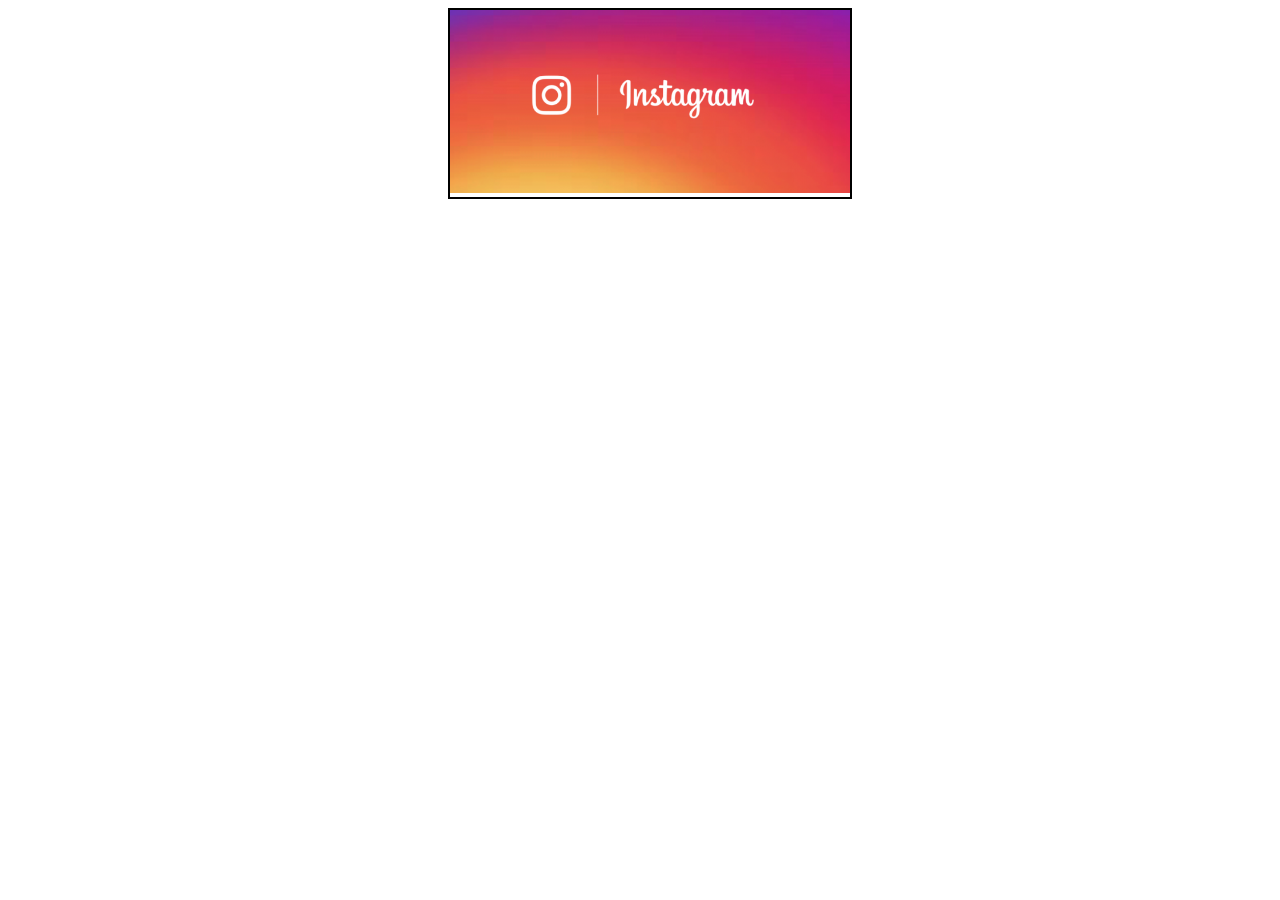
==== index.html @ fe0c8ac7 "add files" ====
<!DOCTYPE html>
<html>
<head>
	<title>API Test</title>
	<link rel="stylesheet" type="text/css" href="style.css">
	<script src="http://ajax.googleapis.com/ajax/libs/jquery/1.7.1/jquery.min.js" type="text/javascript"></script>
	<script src="call.js"></script>
</head>
<body>
<div id="instagram-div">
		<a id="banner-image" href="https://www.instagram.com/instagram/"><img id="banner" src = "instagram.png" alt = "problem"/></a>
		<div class="slide" id="feed-div">
		</div>
</div>

</body>
</html>
---- style.css ----
#instagram-div{
	position: absolute;
  left: 35%;
  width: 400px;
  border: 2px black solid;

}

#banner{
	width: 100%;
}

.slide {
    overflow: auto;
    max-width: 100%;
  max-height: 600px; 
}

.caption{
	font-family: freight-sans-pro, sans-serif;
font-style: normal;
font-weight: 300;
}

.userName{
	font-family: freight-sans-pro, sans-serif;
	text-decoration: none;
	color: #1144ab;
	transition: color .25s ease-in-out;
   -moz-transition: color .25s ease-in-out;
   -webkit-transition: color .25s ease-in-out;
}
.userName:hover{
	color: #5f92fa;
}
#banner-image{
	opacity: 1;
   transition: opacity .25s ease-in-out;
   -moz-transition: opacity .25s ease-in-out;
   -webkit-transition: opacity .25s ease-in-out;
}

#banner-image:hover{
opacity: .5;
}

#more-background{
	background-color: #c2c6cc;
}

#more{
	font-size: 30px;
	font-family: freight-sans-pro, sans-serif;
	text-align: center;
	text-decoration: none;
	color: #1144ab;
	transition: color .25s ease-in-out;
   -moz-transition: color .25s ease-in-out;
   -webkit-transition: color .25s ease-in-out;
}

#more:hover{
	color: #5f92fa;
}
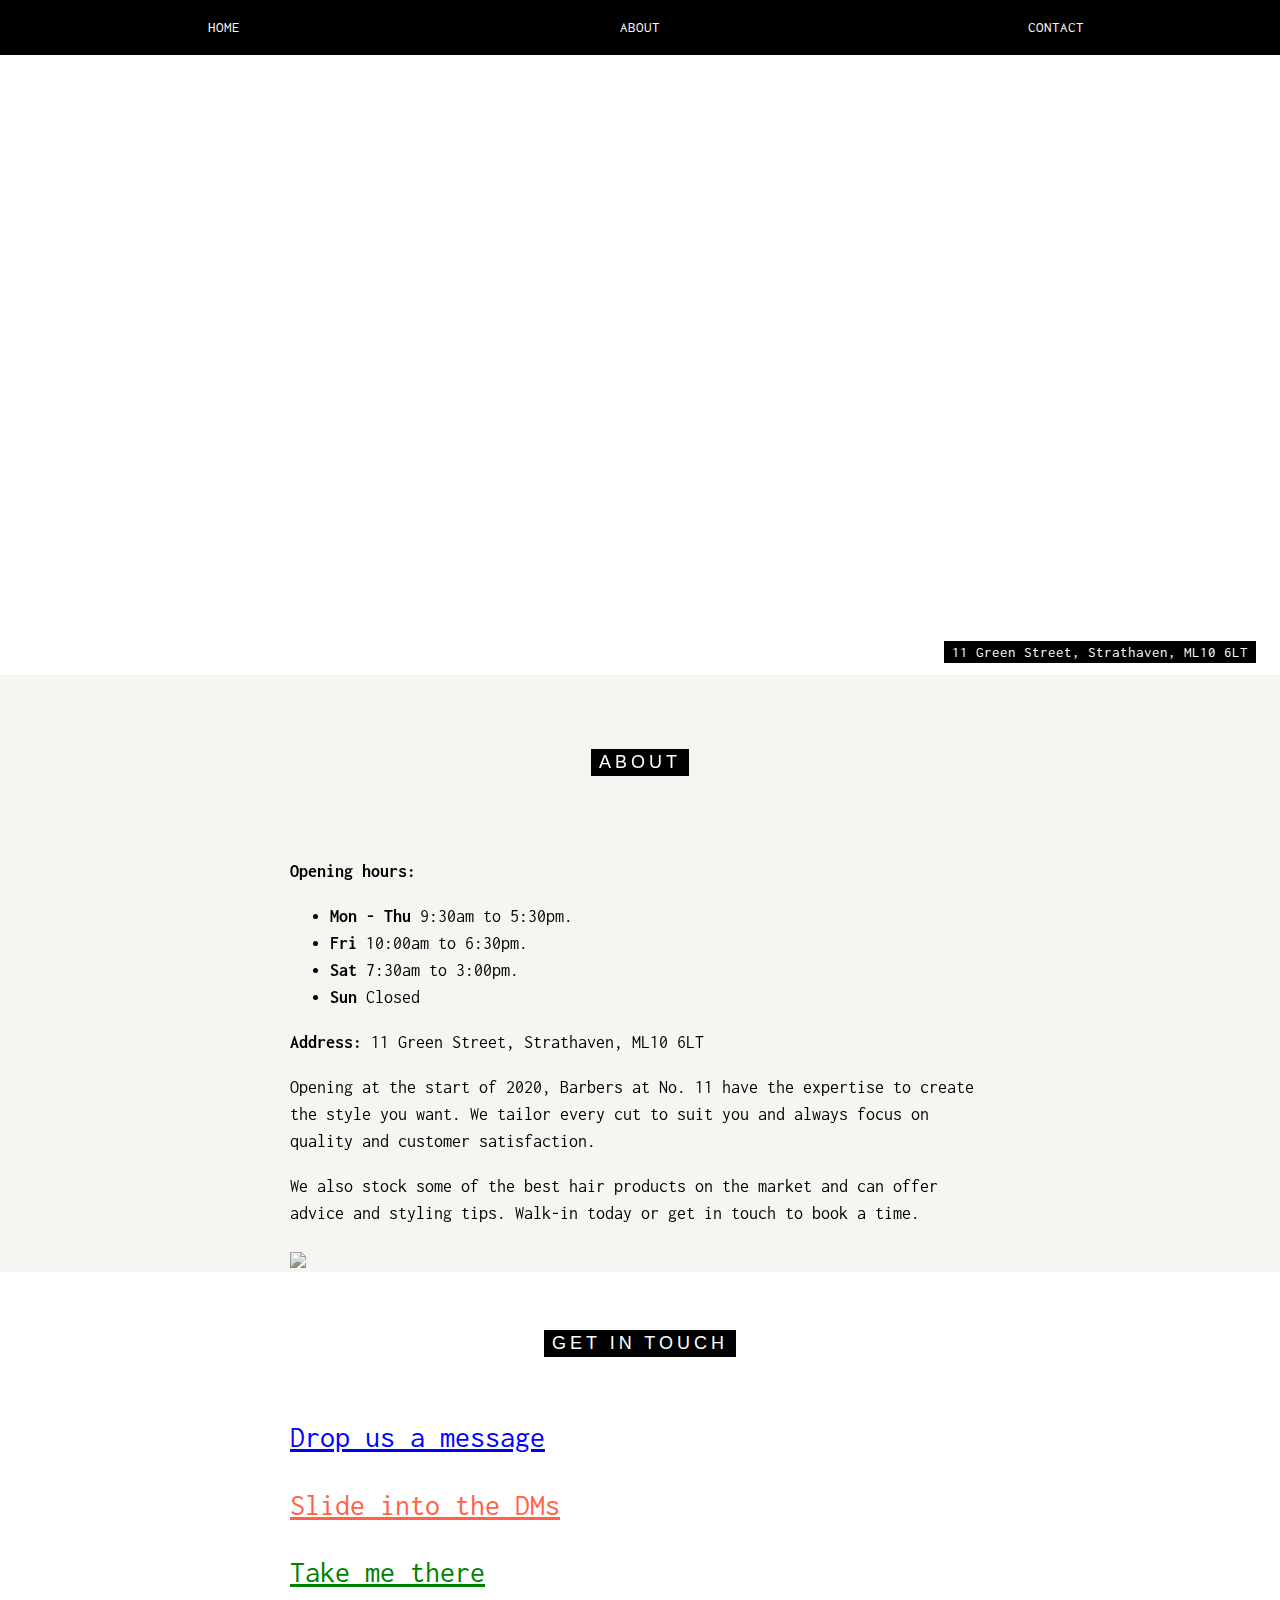
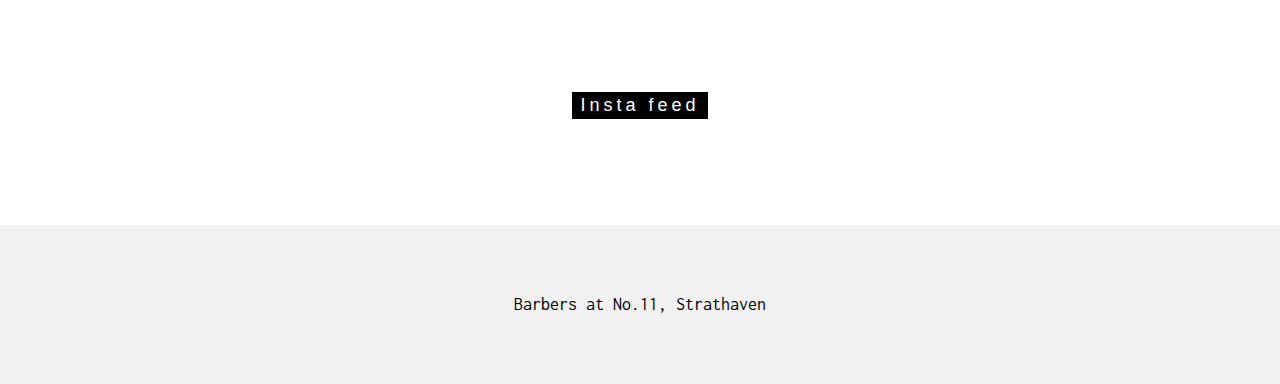
==== commit b0151502: "rejig again" ====
--- a/index.html
+++ b/index.html
@@ -1,17 +1,199 @@
 <!DOCTYPE html>
 <html>
+<title>Barbers at No.11, Strathaven</title>
+<meta charset="UTF-8">
+<meta name="viewport" content="width=device-width, initial-scale=1">
+<link rel="stylesheet" href="https://www.w3schools.com/w3css/4/w3.css">
+<link rel="stylesheet" href="https://fonts.googleapis.com/css?family=Inconsolata">
 <head>
-	<title>API Test</title>
-	<link rel="stylesheet" type="text/css" href="style.css">
-	<script src="http://ajax.googleapis.com/ajax/libs/jquery/1.7.1/jquery.min.js" type="text/javascript"></script>
-	<script src="call.js"></script>
-</head>
+  <script src="https://kit.fontawesome.com/b32cc7da7b.js" crossorigin="anonymous"></script>
+
+
+
+
+  <link rel="stylesheet" type="text/css" href="css/style.css">
+  <script src="http://ajax.googleapis.com/ajax/libs/jquery/1.7.1/jquery.min.js" type="text/javascript"></script>
+  <script src="js/call.js"></script>
+  </head>
+
+<style>
+body, html {
+  height: 100%;
+  font-family: "Inconsolata", sans-serif;
+}
+
+.bgimg {
+  background-position: center;
+  background-size: cover;
+  background-image: url("https://scontent-lhr8-1.xx.fbcdn.net/v/t1.0-9/87373181_101883138082952_3623135828521254912_o.jpg?_nc_cat=111&ccb=2&_nc_sid=e3f864&_nc_ohc=su-a-q94V2QAX91l1rX&_nc_ht=scontent-lhr8-1.xx&oh=0b63132c6ca9da20083a1d53f80e10d5&oe=5FC77035");
+  min-height: 75%;
+}
+
+.menu {
+  display: none;
+}
+
+
+* {
+box-sizing: border-box;
+}
+
+
+
+
+.row {
+display: -ms-flexbox; /* IE10 */
+display: flex;
+-ms-flex-wrap: wrap; /* IE10 */
+flex-wrap: wrap;
+padding: 0 4px;
+}
+
+/* Create four equal columns that sits next to each other */
+.column {
+-ms-flex: 25%; /* IE10 */
+flex: 25%;
+max-width: 25%;
+padding: 0 4px;
+}
+
+.column img {
+margin-top: 8px;
+vertical-align: middle;
+width: 100%;
+}
+
+/* Responsive layout - makes a two column-layout instead of four columns */
+@media screen and (max-width: 800px) {
+.column {
+	-ms-flex: 50%;
+	flex: 50%;
+	max-width: 50%;
+}
+}
+
+/* Responsive layout - makes the two columns stack on top of each other instead of next to each other */
+@media screen and (max-width: 600px) {
+.column {
+	-ms-flex: 100%;
+	flex: 100%;
+	max-width: 100%;
+}
+}
+</style>
 <body>
-<div id="instagram-div">
-		<a id="banner-image" href="https://www.instagram.com/instagram/"><img id="banner" src = "instagram.png" alt = "problem"/></a>
-		<div class="slide" id="feed-div">
-		</div>
+
+<!-- Links (sit on top) -->
+<div class="w3-top">
+  <div class="w3-row w3-padding w3-black">
+    <div class="w3-col s4">
+      <a href="#" class="w3-button w3-block w3-black">HOME</a>
+    </div>
+    <div class="w3-col s4">
+      <a href="#about" class="w3-button w3-block w3-black">ABOUT</a>
+    </div>
+
+    <div class="w3-col s4">
+      <a href="#contact" class="w3-button w3-block w3-black">CONTACT</a>
+    </div>
+  </div>
 </div>
 
+<!-- Header with image -->
+<header class="bgimg w3-display-container w3-grayscale-max" id="home">
+
+  <div class="w3-display-middle w3-center">
+    <span class="w3-text-white" style="font-size:90px">Barbers @ <br> No. 11</span>
+  </div>
+  <div class="w3-display-bottomright w3-center w3-padding-large">
+    <span class="w3-tag">11 Green Street, Strathaven, ML10 6LT</span>
+  </div>
+</header>
+
+<!-- Add a background color and large text to the whole page -->
+<div class="w3-sand w3-grayscale w3-large">
+
+<!-- About Container -->
+<div class="w3-container" id="about">
+  <div class="w3-content" style="max-width:700px">
+    <h5 class="w3-center w3-padding-64"><span class="w3-tag w3-wide">ABOUT</span></h5>
+        <p><strong>Opening hours:</strong>
+          <ul>
+          <li><b>Mon - Thu</b> 9:30am to 5:30pm.</li>
+        <li><b>Fri</b> 10:00am to 6:30pm.</li>
+      <li><b>Sat</b> 7:30am to 3:00pm.</li>
+      <li><b>Sun</b> Closed</li>
+      </ul>
+    </p>
+        <p><strong>Address:</strong> 11 Green Street, Strathaven, ML10 6LT</p>
+    <p>Opening at the start of 2020, Barbers at No. 11 have the expertise to create the style you want. We tailor every cut to suit you and always focus on quality and customer satisfaction. </p><p> We also stock some of the best hair products on the market and can offer advice and styling tips. Walk-in today or get in touch to book a time.</p>
+
+
+
+  <img src="https://scontent-lhr8-1.xx.fbcdn.net/v/t1.0-9/119785943_178562130415052_1757907385891466729_o.jpg?_nc_cat=101&ccb=2&_nc_sid=a26aad&_nc_ohc=SDSDrOccMlEAX8XiC7L&_nc_ht=scontent-lhr8-1.xx&oh=6eff1388515985199b0f3366b9ab1f7b&oe=5FC9E325  " class="w3-image" style="width:100%">
+
+  </div>
+</div>
+
+
+<!-- End page content -->
+</div>
+<!-- Insta Feed -->
+<div class="w3-container" id="contact" style="padding-bottom:32px;">
+  <div class="w3-content" style="max-width:700px">
+   <h5 class="w3-center w3-padding-48"><span class="w3-tag w3-wide">GET IN TOUCH</span></h5>
+<span style="font-size: 2em; color: blue;">
+<a href="https://www.facebook.com/BarbersatNo.11/" ><i class="fab fa-facebook"></i> Drop us a message</a>
+</span>
+ <br> <br>
+<span style="font-size: 2em; color: Tomato;">
+<a href="https://www.instagram.com/barbers_at_no.11/" ><i class="fab fa-instagram"></i> Slide into the DMs</a>
+</span>
+  <br>     <br>
+<span style="font-size: 2em; color: green;">
+<a href="https://goo.gl/maps/fUgUh8StFzCKyNrP9" ><i class="fas fa-map-pin"></i> Take me there</a>
+</span>
+
+   </div>
+
+    <br>
+
+
+
+  <h5 class="w3-center w3-padding-64"><span class="w3-tag w3-wide">Insta feed</span></h5>
+
+  <!-- Photo Grid -->
+  					<div id="instagram-div">
+  					<a id="banner-image" href="https://www.instagram.com/barbers_at_no.11/"></a>
+  					<div class="row" id="feed-div">
+  					</div>
+  			</div>
+</div>
+
+
+
+<!-- Footer -->
+<footer class="w3-center w3-light-grey w3-padding-48 w3-large">
+  <p>Barbers at No.11, Strathaven </p>
+</footer>
+
+<script>
+// Tabbed Menu
+function openMenu(evt, menuName) {
+  var i, x, tablinks;
+  x = document.getElementsByClassName("menu");
+  for (i = 0; i < x.length; i++) {
+    x[i].style.display = "none";
+  }
+  tablinks = document.getElementsByClassName("tablink");
+  for (i = 0; i < x.length; i++) {
+    tablinks[i].className = tablinks[i].className.replace(" w3-dark-grey", "");
+  }
+  document.getElementById(menuName).style.display = "block";
+  evt.currentTarget.firstElementChild.className += " w3-dark-grey";
+}
+document.getElementById("myLink").click();
+</script>
+
 </body>
-</html>+</html>
--- a/css/style.css
+++ b/css/style.css
@@ -0,0 +1,64 @@
+
+#instagram-div{
+
+  left: auto;
+  width: auto;
+
+}
+
+#banner{
+	width: 100%;
+}
+
+.slide {
+    overflow: auto;
+    max-width: auto;
+  max-height: auto;
+}
+
+.caption{
+	font-family: freight-sans-pro, sans-serif;
+font-style: normal;
+font-weight: 300;
+}
+
+.userName{
+	font-family: freight-sans-pro, sans-serif;
+	text-decoration: none;
+	color: #1144ab;
+	transition: color .25s ease-in-out;
+   -moz-transition: color .25s ease-in-out;
+   -webkit-transition: color .25s ease-in-out;
+}
+.userName:hover{
+	color: #5f92fa;
+}
+#banner-image{
+	opacity: 1;
+   transition: opacity .25s ease-in-out;
+   -moz-transition: opacity .25s ease-in-out;
+   -webkit-transition: opacity .25s ease-in-out;
+}
+
+#banner-image:hover{
+opacity: .5;
+}
+
+#more-background{
+	background-color: #c2c6cc;
+}
+
+#more{
+	font-size: 30px;
+	font-family: freight-sans-pro, sans-serif;
+	text-align: center;
+	text-decoration: none;
+	color: #1144ab;
+	transition: color .25s ease-in-out;
+   -moz-transition: color .25s ease-in-out;
+   -webkit-transition: color .25s ease-in-out;
+}
+
+#more:hover{
+	color: #5f92fa;
+}
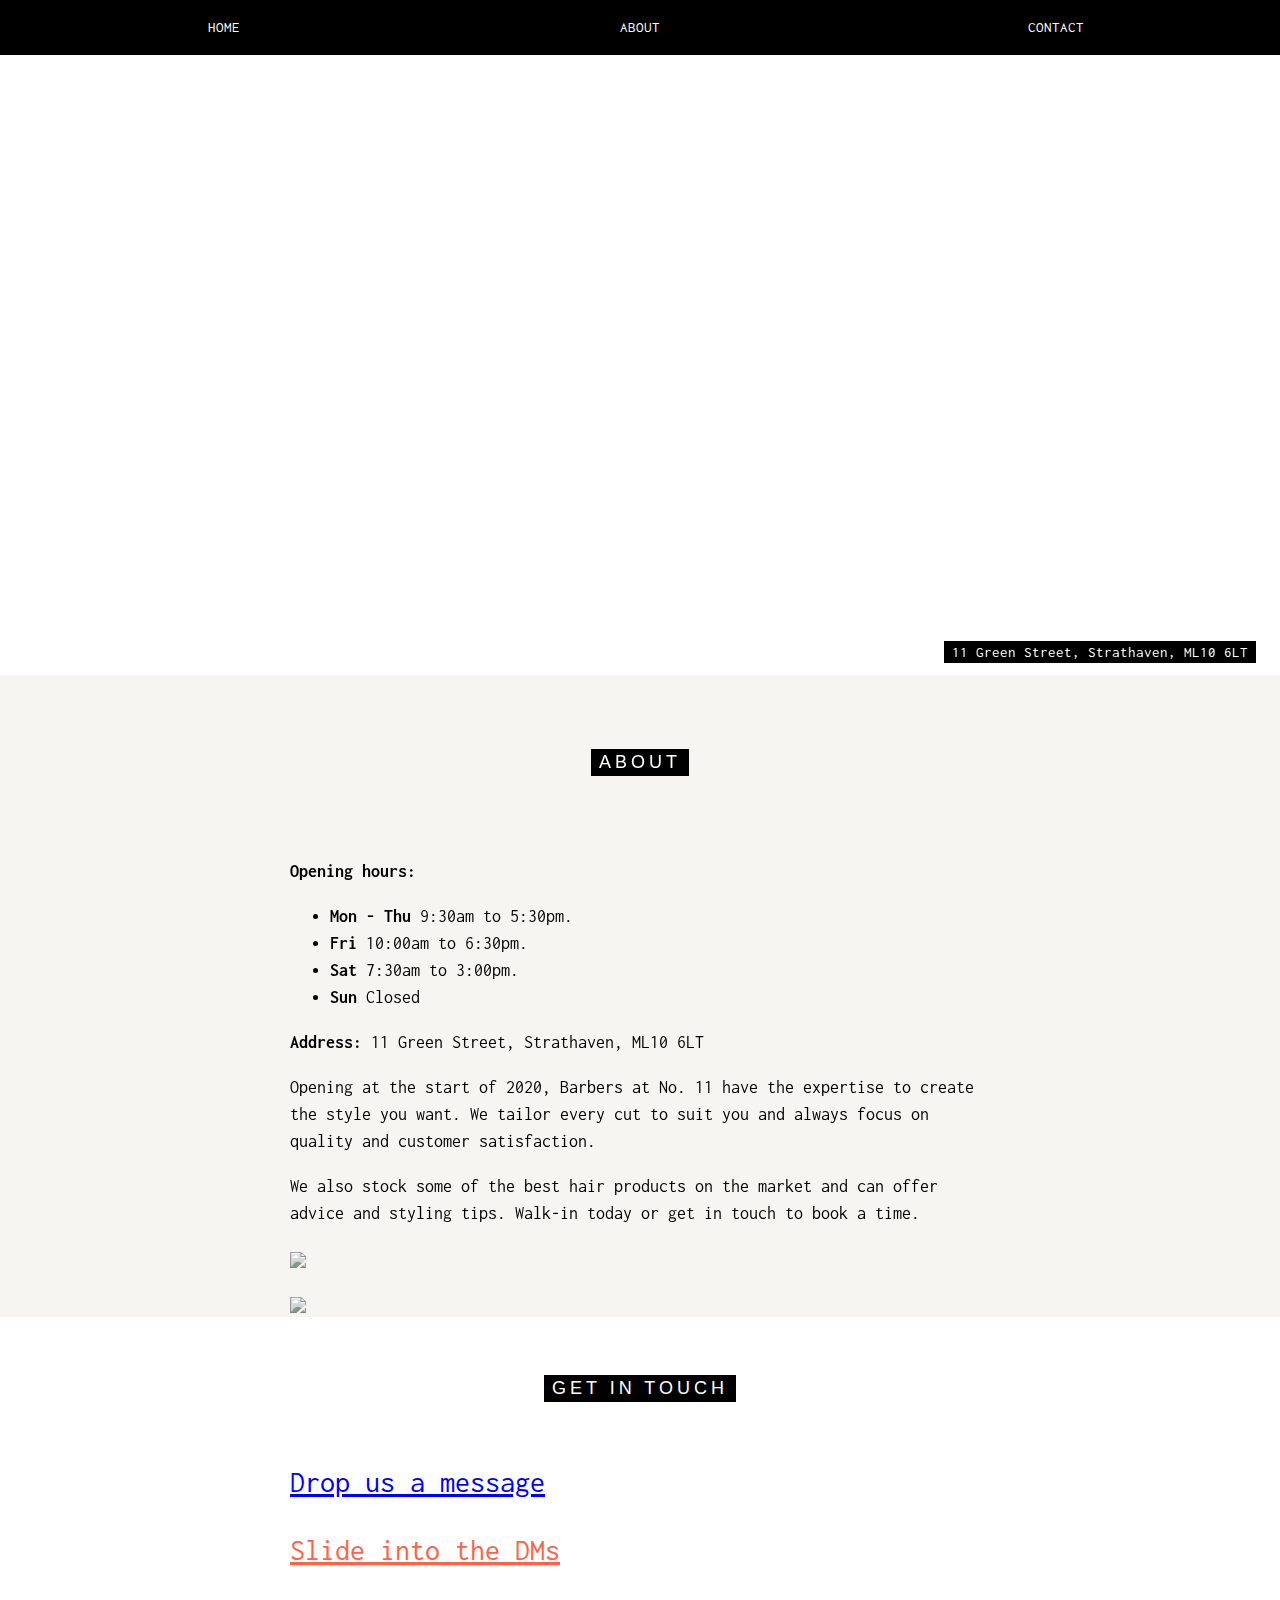
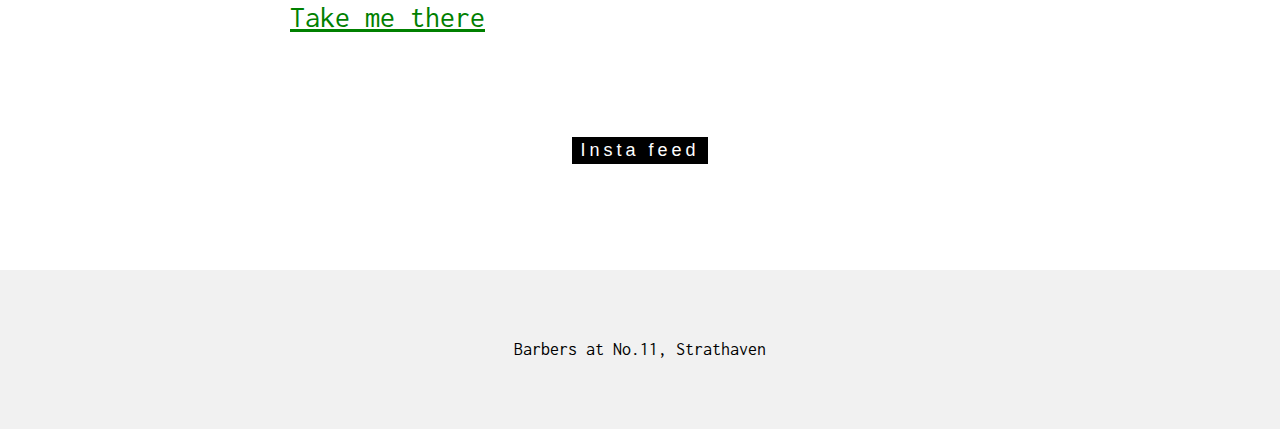
==== commit 0ec0cd3a: "Update index.html" ====
--- a/index.html
+++ b/index.html
@@ -1,6 +1,11 @@
 <!DOCTYPE html>
 <html>
 <title>Barbers at No.11, Strathaven</title>
+<meta name="description" content="Barbers at No. 11 have the expertise to create the style you want. We tailor every cut to suit you and always focus on quality and customer satisfaction.">
+<meta name="keywords" content="barbers, Strathaven, hair dressers, unisex, lanarkshire, hamilton">
+<meta name="robots" content="index, follow">
+<meta http-equiv="Content-Type" content="text/html; charset=utf-8">
+<meta name="language" content="English">
 <meta charset="UTF-8">
 <meta name="viewport" content="width=device-width, initial-scale=1">
 <link rel="stylesheet" href="https://www.w3schools.com/w3css/4/w3.css">
@@ -12,7 +17,10 @@
 
 
   <link rel="stylesheet" type="text/css" href="css/style.css">
-  <script src="http://ajax.googleapis.com/ajax/libs/jquery/1.7.1/jquery.min.js" type="text/javascript"></script>
+ <script
+  src="https://code.jquery.com/jquery-3.5.1.min.js"
+  integrity="sha256-9/aliU8dGd2tb6OSsuzixeV4y/faTqgFtohetphbbj0="
+  crossorigin="anonymous"></script>
   <script src="js/call.js"></script>
   </head>
 
@@ -131,7 +139,8 @@
 
 
   <img src="https://scontent-lhr8-1.xx.fbcdn.net/v/t1.0-9/119785943_178562130415052_1757907385891466729_o.jpg?_nc_cat=101&ccb=2&_nc_sid=a26aad&_nc_ohc=SDSDrOccMlEAX8XiC7L&_nc_ht=scontent-lhr8-1.xx&oh=6eff1388515985199b0f3366b9ab1f7b&oe=5FC9E325  " class="w3-image" style="width:100%">
-
+  <p></p>
+  <img src="https://scontent-lhr8-1.xx.fbcdn.net/v/t1.0-9/116765501_164537265150872_6653593509315754197_o.jpg?_nc_cat=102&ccb=2&_nc_sid=9267fe&_nc_ohc=N0uogQZFsOAAX9RdkMM&_nc_ht=scontent-lhr8-1.xx&oh=dd9eb3058bc92e17d3da944e72a236d2&oe=5FC9B27E" class="w3-image" style="width:100%">
   </div>
 </div>
 
